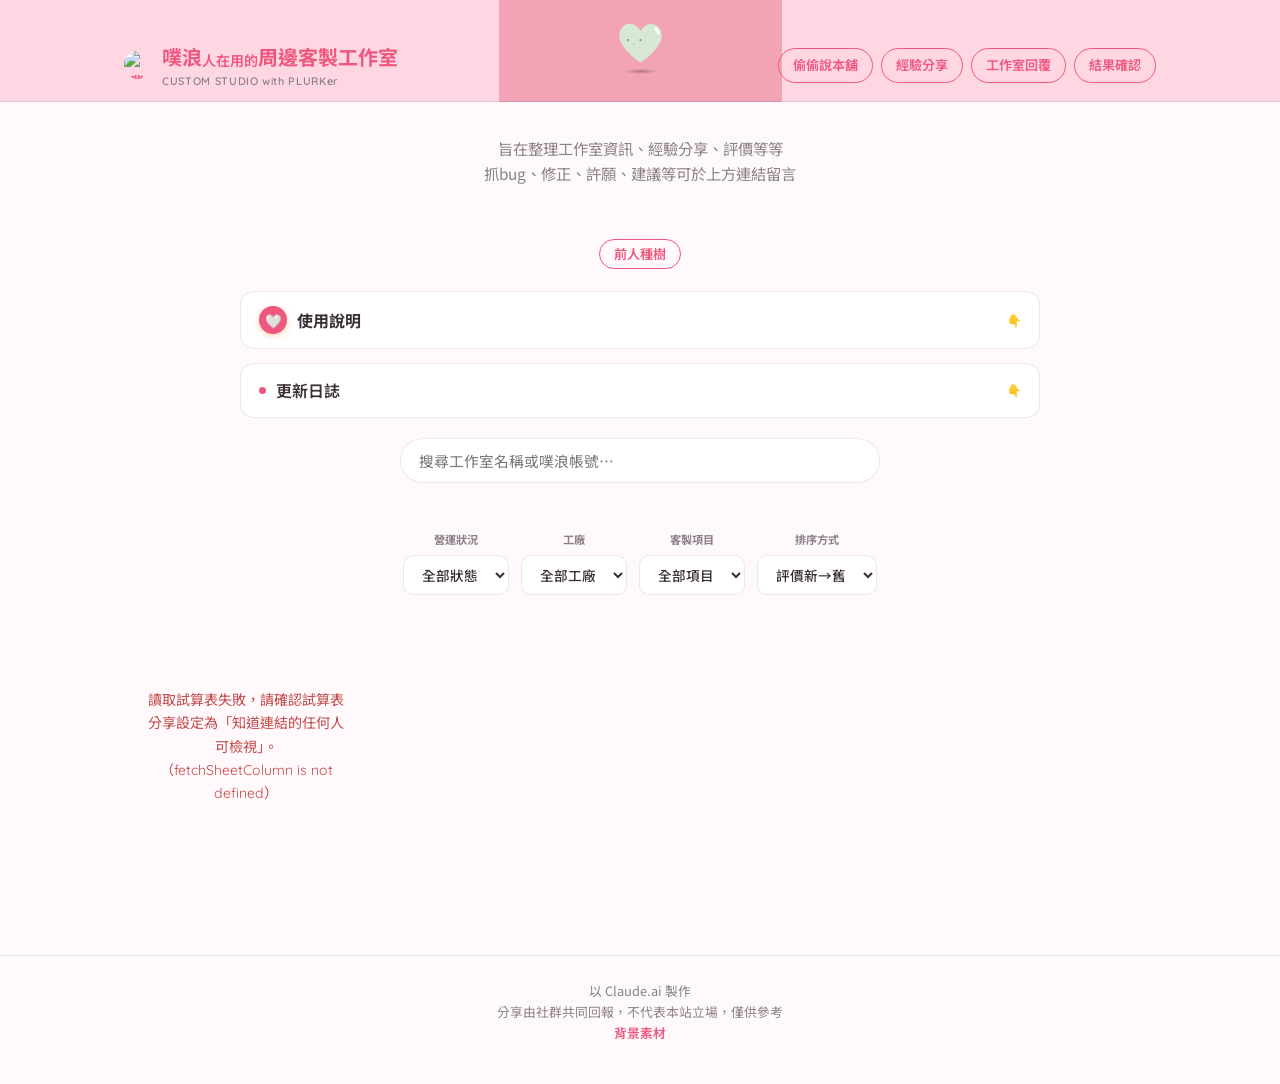
==== index.html @ 201df819 "Update index.html" ====
<!DOCTYPE html>
<html lang="zh-Hant-TW">
<head>
<meta charset="UTF-8">
<meta name="viewport" content="width=device-width, initial-scale=1.0">
<title>噗浪人在用的周邊客製工作室</title>
<meta name="description" content="整理工作室資訊與經驗評價">

<!-- Open Graph -->
<meta property="og:type" content="website">
<meta property="og:title" content="噗浪人在用的周邊客製工作室">
<meta property="og:description" content="整理工作室資訊與經驗評價">
<meta property="og:image" content="https://kikakunoaka.github.io/StudiowithPlurker/assets/img/og.png">
<meta property="og:image:type" content="image/png">
<meta property="og:image:width" content="1200">
<meta property="og:image:height" content="630">
<meta property="og:locale" content="zh_TW">

<!-- Twitter Card -->
<meta name="twitter:card" content="summary_large_image">
<meta name="twitter:title" content="噗浪人在用的周邊客製工作室">
<meta name="twitter:description" content="整理工作室資訊與經驗評價">
<meta name="twitter:image" content="https://kikakunoaka.github.io/StudiowithPlurker/assets/img/og.png">

<link rel="icon" type="image/svg+xml" href="assets/img/icon.svg">
<link rel="stylesheet" href="assets/css/style.css">
</head>
<body>

<header class="site-header">
  <div class="wrap">
    <a class="brand" href="index.html">
      <span class="charm-dot"><img src="assets/img/icon.svg" alt="噗浪人在用的周邊客製工作室 icon"></span>
        <span>噗浪<span class="brand-squeeze">人在用的</span>周邊客製工作室<small>CUSTOM STUDIO with PLURKer</small></span>
    </a>
    <nav class="header-nav">
      <a class="nav-back" href="https://www.plurk.com/p/3iwsb1k1ce" target="_blank" rel="noopener">偷偷說本舖</a>
      <a class="nav-back" href="https://forms.gle/vKrqEjvEFRfstep89" target="_blank" rel="noopener">經驗分享</a>
      <a class="nav-back" href="https://forms.gle/ugFU3XaZQA4m3Rti9" target="_blank" rel="noopener">工作室回覆</a>
      <a class="nav-back" href="https://docs.google.com/spreadsheets/d/1fpoLejfAJz6bQwAPA4xwTzQzW21Y-5ABPT1f-vaGwsQ/edit?gid=329307325#gid=329307325" target="_blank" rel="noopener">結果確認</a>
    </nav>
  </div>
</header>

<main class="wrap">
  <section class="hero">
    <p>旨在整理工作室資訊、經驗分享、評價等等</br>
      抓bug、修正、許願、建議等可於上方連結留言</p>
    <nav class="hero">
      <a class="nav-back" href="https://www.plurk.com/p/mrlx2d" target="_blank" rel="noopener">前人種樹</a>
    </nav>
    
    <details class="usage-details">
      <summary class="usage-summary">
        <span class="usage-icon">🤍</span>
        <span>使用說明</span>
        <span class="usage-arrow">👇</span>
      </summary>
      <div class="usage-content" id="usageContent">
        <div class="spinner" style="width:20px; height:20px; margin:10px auto;"></div>
        <p style="text-align:center; font-size:0.85rem; color:var(--ink-soft);">說明載入中...</p>
      </div>
    </details>

    <details class="changelog-details">
      <summary class="changelog-summary">
        <span class="changelog-dot"></span>
        <span>更新日誌</span>
        <span class="changelog-arrow">👇</span>
      </summary>
      <div class="changelog-content" id="changelogContent">
        <div class="spinner" style="width:20px; height:20px; margin:10px auto;"></div>
        <p style="text-align:center; font-size:0.85rem; color:var(--ink-soft);">日誌載入中...</p>
      </div>
    </details>

    <div class="search-box">
      <input type="text" id="searchInput" placeholder="搜尋工作室名稱或噗浪帳號…">
    </div>
  </section>

  <section class="filters">
    <div class="filter-group">
      <label>營運狀況</label>
      <select id="filterStatus"><option value="">全部狀態</option></select>
    </div>
    <div class="filter-group">
      <label>工廠</label>
      <select id="filterFactory"><option value="">全部工廠</option></select>
    </div>
    <div class="filter-group">
      <label>客製項目</label>
      <select id="filterItem"><option value="">全部項目</option></select>
    </div>
    <div class="filter-group">
      <label>排序方式</label>
      <select id="filterSort">
        <option value="latest_desc">評價新→舊</option>
        <option value="count_desc">評價多→寡</option>
        <option value="avg_desc">評價高→低</option>
      </select>
    </div>
  </section>

  <p class="result-count" id="resultCount"></p>

  <section class="studio-grid" id="studioGrid" aria-live="polite"></section>
</main>

<footer class="site-footer">
  <div class="wrap">
    以 Claude.ai 製作<br>
    分享由社群共同回報，不代表本站立場，僅供參考<br>
    <a href="https://pixabay.com/vectors/heart-love-kawaii-face-expression-5106075/" target="_blank" rel="noopener">背景素材</a>
  </div>
</footer>

<script src="assets/js/config.js"></script>
<script src="assets/js/gsheet.js"></script>
<script src="assets/js/app.js"></script>
</body>
</html>
---- assets/css/style.css ----
/* 字型：粉圓體（展示用）＋ Noto Sans TC（內文，中文可讀性較佳） */
@import url('https://fonts.googleapis.com/css2?family=Noto+Sans+TC:wght@400;500;700&family=Quicksand:wght@500;600;700&display=swap');
@import url('https://cdn.jsdelivr.net/npm/font-jf-openhuninn@1.1/css/jf-openhuninn.min.css');

/* ===================== Design tokens ===================== */
:root{
  --bg: #FFF9FC;
  --surface: #FFFFFF;
  --accent: #F0577E;
  --accent-soft: #FCE9EE;
  --highlight: #F2903A;
  --highlight-soft: #FFF6D6;
  --ink: #3A2F36;
  --ink-soft: #8C8189;
  --line: rgba(58,47,54,.10);
  --shadow: rgba(58,47,54,.08);

  --font-display: 'jf-openhuninn', 'Noto Sans TC', sans-serif;
  --font-body: 'Noto Sans TC', 'jf-openhuninn', sans-serif;
  --font-mono: 'Quicksand', 'Noto Sans TC', sans-serif;

  --radius-lg: 18px;
  --radius-md: 14px;
  --radius-sm: 10px;
}

*{ box-sizing: border-box; }
html{ scroll-behavior: smooth; }
body{
  margin:0;
  background: var(--bg);
  color: var(--ink);
  font-family: var(--font-body);
  line-height: 1.65;
  min-height:100vh;
}
a{ color: inherit; text-decoration: none; }
img{ max-width:100%; display:block; }
ul{ list-style:none; margin:0; padding:0; }
button, input, select{ font-family: inherit; }

.wrap{
  max-width: 1080px;
  margin: 0 auto;
  padding: 0 24px;
}

@media (prefers-reduced-motion: reduce){
  *{ animation-duration: .001ms !important; animation-iteration-count:1 !important; transition-duration:.001ms !important; }
}

/* ===================== Header ===================== */
.site-header{
  padding: 40px 0 10px;
  position: sticky;
  top:0;
  z-index: 50;
  background-color: #FFD7E3;
  background-image: url('../img/background.svg');
  background-repeat: no-repeat;
  background-size: auto 200px;
  background-position: center ;
  backdrop-filter: blur(6px);
  border-bottom: 1px solid var(--line);
}


.site-header .wrap{ display:flex; align-items:center; justify-content:space-between; gap:16px; flex-wrap: wrap; }
.brand{ display:flex; align-items:center; gap:10px; font-family: var(--font-display); font-weight:700; font-size: 1.25rem; color: var(--accent); }
.brand .charm-dot{
  width: 28px; height: 28px; border-radius: 50%;
  flex-shrink:0;
  display:flex; align-items:center; justify-content:center;
  overflow: hidden;
}
.brand .charm-dot img{ width:100%; height:100%; display:block; }
.brand small{ display:block; font-family: var(--font-mono); font-weight:600; font-size:.68rem; color: var(--ink-soft); letter-spacing:.06em; }
.brand .brand-squeeze{
  display: inline-block;
  font-size: .7em;
  font-weight: 600;
  vertical-align: -1px;
}


.header-nav{ display:flex; align-items:center; gap:8px; flex-wrap: wrap; }
.nav-back{
  font-family: var(--font-mono); font-weight:600; font-size:.82rem;
  color: var(--accent); border:1.5px solid var(--accent); border-radius: 999px;
  padding: 6px 14px; transition: background .15s, color .15s;
  white-space: nowrap;
}
.nav-back:hover{ background: var(--accent); color:var(--surface); }
.header-nav .btn-list{ border-color: var(--ink-soft); color: var(--ink-soft); }
.header-nav .btn-list:hover{ background: var(--ink-soft); color: var(--surface); }

@media (max-width: 600px){
  .site-header .wrap{ flex-direction: column; align-items: flex-start; gap: 10px; }
  .header-nav{ width: 100%; }
}

/* ===================== Hero ===================== */
.hero{ padding: 34px 0 26px; text-align: center; }
.hero p{ width: 100%; max-width: min(90%, 800px); color: var(--ink-soft); font-size: .96rem; margin: 0 auto 18px; }

.search-box{ display:flex; gap:10px; width: 100%; max-width: min(90%, 480px); margin: 0 auto; }
.search-box input{
  flex:1; border: 1px solid var(--line); background: var(--surface);
  border-radius: 999px; padding: 11px 18px; font-size: .92rem; color: var(--ink);
  outline:none; transition: border-color .15s, box-shadow .15s;
}
.search-box input:focus{ border-color: var(--accent); box-shadow: 0 0 0 3px var(--accent-soft); }

/* ===================== Filters ===================== */
.filters{
  width: 100%;
  max-width: min(90%, 800px);
  margin: 22px auto 6px;
  display:flex; flex-wrap:wrap; gap: 14px 12px;
  justify-content: center;
}
.filter-group{ display:flex; flex-direction:column; align-items:center; gap:6px; }
.filter-group label{
  font-family: var(--font-mono); font-size:.7rem; font-weight:700; color: var(--ink-soft);
}
.filter-group select{
  border: 1px solid var(--line); border-radius: var(--radius-sm);
  padding: 8px 14px; font-size:.85rem; color: var(--ink); font-weight:500;
  background: var(--surface);
  cursor:pointer;
  transition: border-color .15s;
}
.filter-group select:focus{ border-color: var(--accent); outline: none; }

.result-count{
  font-family: var(--font-mono); font-size:.8rem; color: var(--ink-soft); margin: 18px 0 4px;
}

/* ===================== Studio grid / cards ===================== */
.studio-grid{
  display:grid;
  grid-template-columns: repeat(auto-fill, minmax(240px, 1fr));
  gap: 18px;
  padding: 16px 0 60px;
}

.charm-card{
  background: var(--surface);
  border-radius: var(--radius-lg);
  border: 1px solid var(--line);
  padding: 22px 20px 18px;
  box-shadow: 0 2px 10px -4px var(--shadow);
  transition: transform .15s ease, box-shadow .15s ease, border-color .15s ease;
  cursor: pointer;
}
.charm-card:hover{
  transform: translateY(-3px);
  box-shadow: 0 10px 20px -10px var(--shadow);
  border-color: var(--accent);
}
.charm-card:focus-visible{
  outline: 2px solid var(--accent);
  outline-offset: 3px;
}
.charm-icon{
  width: 56px; height:56px; border-radius: 50%;
  margin: 0 auto 12px;
  background: var(--accent-soft);
  display:flex; align-items:center; justify-content:center;
  font-family: var(--font-display); font-size: 1.25rem; color: var(--accent);
  overflow:hidden;
}
.charm-icon img{ width:100%; height:100%; object-fit:cover; }

.charm-card h3{
  font-family: var(--font-display); text-align:center; font-size:1.02rem; margin: 0 0 4px; font-weight: 600;
}
.charm-plurk{
  text-align:center; font-family: var(--font-mono); font-size:.76rem; color: var(--ink-soft); margin-bottom:12px;
}
.charm-plurk a{ color: var(--accent); border-bottom: 1px solid transparent; transition: border-color .15s; }
.charm-plurk a:hover{ border-color: var(--accent); }

/* 噗浪帳號 / 官方網站 / E-mail 媒體圖示列 */
.media-row{
  display:flex; align-items:center; justify-content:center; gap:14px;
  margin-bottom:12px;
}
.media-icon{
  display:inline-flex; align-items:center; justify-content:center;
  height:30px; width:30px;
  opacity:.82; transition: opacity .15s ease, transform .15s ease;
  position: relative; z-index: 1; /* 確保點得到圖示連結，不會被卡片整體點擊蓋掉 */
}
.media-icon img{ height:100%; width:100%; object-fit:contain; }
.media-icon:hover{ opacity:1; transform: translateY(-2px); }

/* 首頁卡片上的媒體圖示縮小成 15px，詳情頁維持 30px */
.charm-card .media-icon{ height:15px; width:15px; }

.badge-row{ display:flex; flex-wrap:wrap; gap:6px; justify-content:center; margin-bottom:12px; }
.badge{
  font-size:.7rem; font-weight:600; font-family: var(--font-mono);
  padding: 4px 10px; border-radius: 999px;
  background: var(--bg); color: var(--ink-soft); border: 1px solid var(--line);
}
.status-active{ background: #EAF6EA; color:#3B8A4E; border-color: transparent; }
.status-pause{ background: var(--highlight-soft); color: var(--highlight); border-color: transparent; }
.status-stop{ background:#FBEAEA; color:#C24A4A; border-color: transparent; }
.status-unknown{ background:#F0EEEC; color:#8A8178; border-color: transparent; }
.badge-score{ background:#FFF6D6; color:#9C7A1E; border-color: transparent; }

.tag-row{ display:flex; flex-wrap:wrap; gap:6px; justify-content:center; }
.tag{
  font-size:.7rem; padding:3px 10px; border-radius: var(--radius-sm);
  background: var(--accent-soft); color: var(--accent); font-weight:500;
}

/* ===================== States ===================== */
.state-msg{
  text-align:center; padding: 60px 20px; color: var(--ink-soft);
  font-family: var(--font-mono); font-size: .88rem;
}
.state-msg.error{ color:#C24A4A; }
.spinner{
  width: 30px; height:30px; border-radius:50%;
  border: 3px solid var(--accent-soft); border-top-color: var(--accent);
  margin: 0 auto 14px; animation: spin .8s linear infinite;
}
@keyframes spin{ to{ transform: rotate(360deg); } }

/* ===================== Studio detail page ===================== */
.studio-hero{
  background: var(--surface);
  border: 1px solid var(--line);
  border-radius: var(--radius-lg);
  padding: 28px;
  margin: 24px 0 28px;
  display:flex; gap: 22px; align-items:center; flex-wrap:wrap;
  box-shadow: 0 2px 10px -4px var(--shadow);
}
.studio-hero .charm-icon{ width:84px; height:84px; font-size:1.8rem; margin:0; flex-shrink:0; }
.studio-hero-info .title-row{
  display:flex; align-items:center; flex-wrap:wrap; gap:12px;
  margin-bottom:10px;
}
.studio-hero-info h1{ font-family: var(--font-display); font-size: 1.6rem; margin:0; font-weight: 700; }
.studio-hero-info .charm-plurk{ text-align:left; margin-bottom:10px; }
.studio-hero-info .title-row .media-row{ justify-content:flex-start; margin-bottom:0; }
.studio-hero-info .badge-row{ justify-content:flex-start; }

.info-grid{
  display:grid; grid-template-columns: repeat(auto-fit, minmax(200px,1fr));
  gap: 12px; margin-bottom: 32px;
}
.info-card{
  background: var(--surface); border: 1px solid var(--line); border-radius: var(--radius-md);
  padding: 15px 18px;
}
.info-card .label{ font-family: var(--font-mono); font-size:.7rem; font-weight:700; color: var(--ink-soft); margin-bottom:6px; }
.info-card .value{ font-weight:500; word-break: break-word; }

.section-title{
  font-family: var(--font-display); font-size:1.2rem; margin: 0;
  display:flex; align-items:center; gap:10px; font-weight: 700;
}
.section-title .count{
  font-family: var(--font-mono); font-size:.72rem; background: var(--highlight-soft);
  color: var(--highlight); padding:3px 10px; border-radius:999px; font-weight:700;
}

/* 「經驗回報」標題與排序控制放在同一行，兩端對齊 */
.review-header{
  display:flex; align-items:center; justify-content:space-between;
  flex-wrap: wrap; gap: 10px 16px;
  margin: 32px 0 16px;
}

.score-summary{ display:flex; align-items:baseline; gap:8px; margin-bottom: 18px; }
.score-summary:empty{ display:none; margin-bottom:0; }
.score-summary .num{ font-family: var(--font-display); font-size:2.2rem; color: var(--accent); font-weight: 700; }
.score-summary .of{ color: var(--ink-soft); font-family: var(--font-mono); font-size: .85rem; }

.review-list{ display:flex; flex-direction:column; gap:14px; padding-bottom:60px; }
.review-card{
  background: var(--surface); border: 1px solid var(--line); border-radius: var(--radius-md);
  padding: 16px 18px;
  border-left: 3px solid var(--accent);
}
.review-top{ display:flex; justify-content:space-between; gap:12px; flex-wrap:wrap; margin-bottom:8px; }
.review-reviewer{ font-weight:700; }
.review-score{
  font-family: var(--font-mono); font-weight:700; color: var(--highlight);
  background: var(--highlight-soft); border-radius:999px; padding:2px 12px; font-size:.82rem;
}
.review-meta{ font-family: var(--font-mono); font-size:.74rem; color: var(--ink-soft); margin-bottom:10px; }
.review-meta a{ color: var(--accent); border-bottom: 1px solid var(--accent); word-break: break-all; }
.review-comment{ white-space: pre-wrap; }
.review-comment a{ color: var(--accent); border-bottom: 1px solid var(--accent); word-break: break-all; }
.review-images{
  display:flex; flex-wrap:wrap; gap:10px; margin-top:10px;
}
.review-image-link{ display:block; flex: 0 0 auto; width: 200px; max-width: 100%; min-width:0; }
.review-thumb{
  display:block; width:100%; height:auto; border-radius: var(--radius-md);
  border: 1px solid var(--line); box-shadow: 0 2px 10px -4px var(--shadow);
  transition: opacity .15s ease;
}
.review-image-link:hover .review-thumb{ opacity:.88; }
.review-image-link{ cursor: zoom-in; }

/* 工作室回覆：跟原本的經驗分享內容做視覺區隔，凸顯是工作室的官方回應 */
.review-reply{
  margin-top: 12px;
  padding: 10px 14px;
  background: var(--bg);
  border-radius: var(--radius-md);
}
.review-reply-label{
  font-family: var(--font-mono); font-size:.74rem; font-weight:700;
  color: var(--accent); margin-bottom: 4px;
}
.review-reply-content{ white-space: pre-wrap; }
.review-reply-content a{ color: var(--accent); border-bottom: 1px solid var(--accent); word-break: break-all; }

/* 返圖 Lightbox 彈窗 */
.lightbox-overlay{
  display:none; position: fixed; inset:0; z-index: 999;
  background: rgba(0,0,0,.86);
  align-items:center; justify-content:center;
  padding: 40px;
}
.lightbox-overlay.is-open{ display:flex; }
.lightbox-img{
  max-width: min(90vw, 900px); max-height: 85vh;
  border-radius: var(--radius-md);
  box-shadow: 0 10px 40px -8px rgba(0,0,0,.6);
  object-fit: contain;
}
.lightbox-close{
  position:absolute; top:18px; right:22px;
  width:40px; height:40px; border-radius:999px; border:none;
  background: rgba(255,255,255,.12); color:#fff; font-size:1.1rem; cursor:pointer;
  display:flex; align-items:center; justify-content:center;
  transition: background .15s ease;
}
.lightbox-close:hover{ background: rgba(255,255,255,.24); }
.lightbox-nav{
  position:absolute; top:50%; transform: translateY(-50%);
  width:48px; height:48px; border-radius:999px; border:none;
  background: rgba(255,255,255,.12); color:#fff; font-size:1.8rem; line-height:1; cursor:pointer;
  display:flex; align-items:center; justify-content:center;
  transition: background .15s ease;
}
.lightbox-nav:hover{ background: rgba(255,255,255,.24); }
.lightbox-prev{ left:18px; }
.lightbox-next{ right:18px; }
.lightbox-nav[hidden]{ display:none; }
.lightbox-count{
  position:absolute; bottom:22px; left:50%; transform: translateX(-50%);
  font-family: var(--font-mono); font-size:.8rem; color:#fff; opacity:.8;
}

/* 返圖網址不是圖片格式時，改用連結按鈕呈現 */
.review-link-btn{
  display:inline-flex; align-items:center; justify-content:center;
  font-family: var(--font-mono); font-weight:700; font-size:.8rem;
  padding: 8px 18px; border-radius: 999px;
  background: var(--accent-soft); color: var(--accent);
  border: 1px solid transparent;
  transition: background .15s ease, color .15s ease;
}
.review-link-btn:hover{ background: var(--accent); color: var(--surface); }

/* 經驗回報排序控制 */
.review-controls{
  display:flex; align-items:center; gap:10px;
}
.review-controls label{
  font-family: var(--font-mono); font-size:.7rem; font-weight:700; color: var(--ink-soft);
}
.review-controls select{
  border: 1px solid var(--line); border-radius: var(--radius-sm);
  padding: 7px 12px; font-size:.85rem; color: var(--ink); font-weight:500;
  background: var(--surface); cursor:pointer;
  transition: border-color .15s;
}
.review-controls select:focus{ border-color: var(--accent); outline: none; }

/* ===================== Footer ===================== */
.site-footer{
  border-top: 1px solid var(--line);
  padding: 24px 0 40px; margin-top: 30px;
  color: var(--ink-soft); font-size: .8rem; text-align:center;
}
.site-footer a{ color: var(--accent); font-weight:600; }

@media (max-width: 560px){
  .studio-hero{ flex-direction:column; text-align:center; }
  .studio-hero-info .title-row{ justify-content:center; }
  .studio-hero-info .charm-plurk, .studio-hero-info .badge-row{ justify-content:center; text-align:center; }
}

/* ===================== 使用說明 (Usage) ===================== */
.usage-details{
  background: var(--surface);
  border: 1px solid var(--line);
  border-radius: var(--radius-md);
  margin: 0 auto 14px;
  overflow: hidden;
  width: 100%;
  max-width: min(90%, 800px);
  text-align: left;
  transition: box-shadow .2s ease;
}
.usage-details[open]{ box-shadow: 0 6px 20px var(--shadow); }
.usage-summary{
  display: flex;
  align-items: center;
  gap: 10px;
  padding: 14px 18px;
  font-weight: 700;
  font-family: var(--font-display);
  font-size: 1rem;
  color: var(--ink);
  cursor: pointer;
  user-select: none;
  list-style: none;
}
.usage-summary::-webkit-details-marker{ display: none; }
.usage-icon{
  width: 28px; height: 28px;
  border-radius: 50%;
  background: var(--accent);
  color: #fff;
  font-size: .85rem;
  display: flex; align-items: center; justify-content: center;
  flex-shrink: 0;
  box-shadow: 0 2px 6px rgba(242,144,58,.35);
}
.usage-arrow{
  margin-left: auto;
  font-size: 0.72rem;
  color: var(--ink-soft);
  transition: transform 0.2s ease;
}
.usage-details[open] .usage-arrow{ transform: rotate(180deg); }
.usage-content{
  border-top: 1px solid var(--line);
  padding: 18px;
  max-height: 280px;
  overflow-y: auto;
  background: var(--surface);
}
.usage-content::-webkit-scrollbar{ width: 6px; }
.usage-content::-webkit-scrollbar-track{ background: transparent; }
.usage-content::-webkit-scrollbar-thumb{ background: var(--accent-soft); border-radius: 99px; }

.usage-line{
  display: flex;
  align-items: flex-start;
  gap: 10px;
  margin-bottom: 10px;
}
.usage-line:last-child{ margin-bottom: 0; }
.usage-line-num{
  flex-shrink: 0;
  width: 20px; height: 20px;
  margin-top: 1px;
  border-radius: 50%;
  background: var(--accent-soft);
  color: var(--accent);
  font-family: var(--font-mono);
  font-weight: 700;
  font-size: .68rem;
  display: flex; align-items: center; justify-content: center;
}
.usage-line-text{
  margin: 0;
  font-size: .86rem;
  color: var(--ink-soft);
  line-height: 1.55;
}
.usage-line-text a{ color: var(--accent); border-bottom: 1px solid var(--accent); word-break: break-all; }

/* ===================== 更新日誌 (Changelog) ===================== */
.changelog-details{
  background: var(--surface);
  border: 1px solid var(--line);
  border-radius: var(--radius-md);
  margin: 0 auto 20px;
  overflow: hidden;
  width: 100%;
  max-width: min(90%, 800px);
  text-align: left;
}
.changelog-summary{
  display: flex;
  align-items: center;
  padding: 13px 18px;
  font-weight: 600;
  cursor: pointer;
  user-select: none;
  list-style: none;
}
.changelog-summary::-webkit-details-marker{ display: none; }
.changelog-dot{
  width: 7px; height: 7px;
  background-color: var(--accent);
  border-radius: 50%;
  margin-right: 10px;
}
.changelog-arrow{
  margin-left: auto;
  font-size: 0.72rem;
  color: var(--ink-soft);
  transition: transform 0.2s ease;
}
.changelog-details[open] .changelog-arrow{ transform: rotate(180deg); }
.changelog-content{
  border-top: 1px solid var(--line);
  padding: 18px;
  max-height: 280px;
  overflow-y: auto;
}
.changelog-content::-webkit-scrollbar{ width: 6px; }
.changelog-content::-webkit-scrollbar-track{ background: transparent; }
.changelog-content::-webkit-scrollbar-thumb{ background: var(--accent-soft); border-radius: 99px; }

.changelog-list{ display: flex; flex-direction: column; gap: 14px; }
.changelog-item{ border-bottom: 1px solid var(--line); padding-bottom: 12px; }
.changelog-item:last-child{ border-bottom: none; padding-bottom: 0; }
.changelog-meta{ display: flex; align-items: baseline; gap: 12px; margin-bottom: 4px; flex-wrap: wrap; }
.changelog-time{ font-family: var(--font-mono); font-size: 0.8rem; font-weight: 700; color: var(--accent); }
.changelog-event{
  font-size: 0.82rem; font-weight: 700; color: var(--ink);
  background: var(--highlight-soft); padding: 1px 8px; border-radius: 4px;
}
.changelog-text{ font-size: 0.86rem; color: var(--ink-soft); line-height: 1.55; }
.changelog-text a{ color: var(--accent); border-bottom: 1px solid var(--accent); word-break: break-all; }
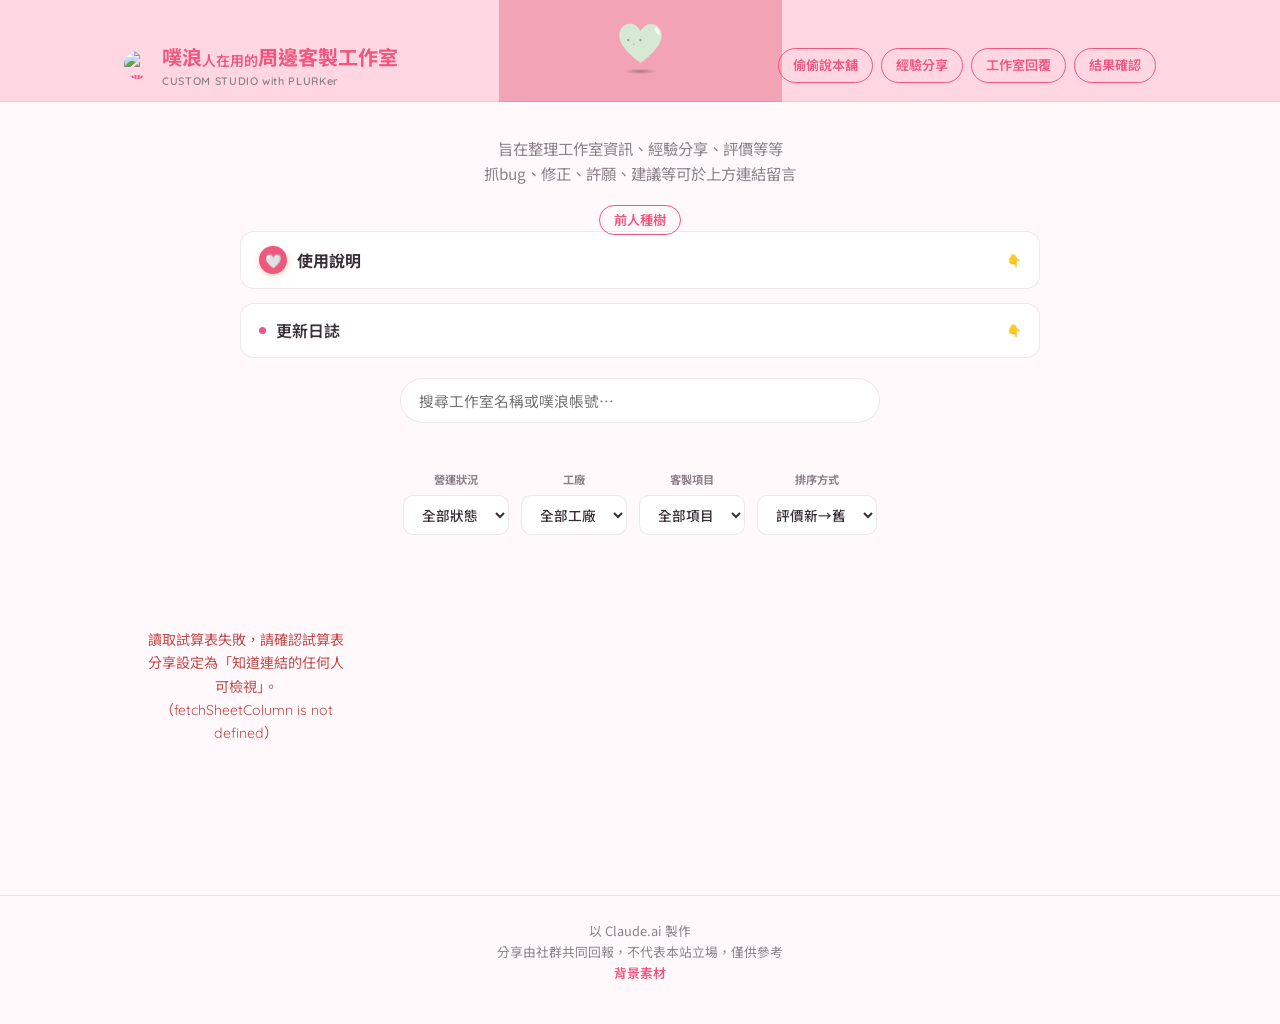
==== commit b92e6176: "Update index.html" ====
--- a/index.html
+++ b/index.html
@@ -46,7 +46,7 @@
   <section class="hero">
     <p>旨在整理工作室資訊、經驗分享、評價等等</br>
       抓bug、修正、許願、建議等可於上方連結留言</p>
-    <nav class="hero">
+    <nav>
       <a class="nav-back" href="https://www.plurk.com/p/mrlx2d" target="_blank" rel="noopener">前人種樹</a>
     </nav>
     
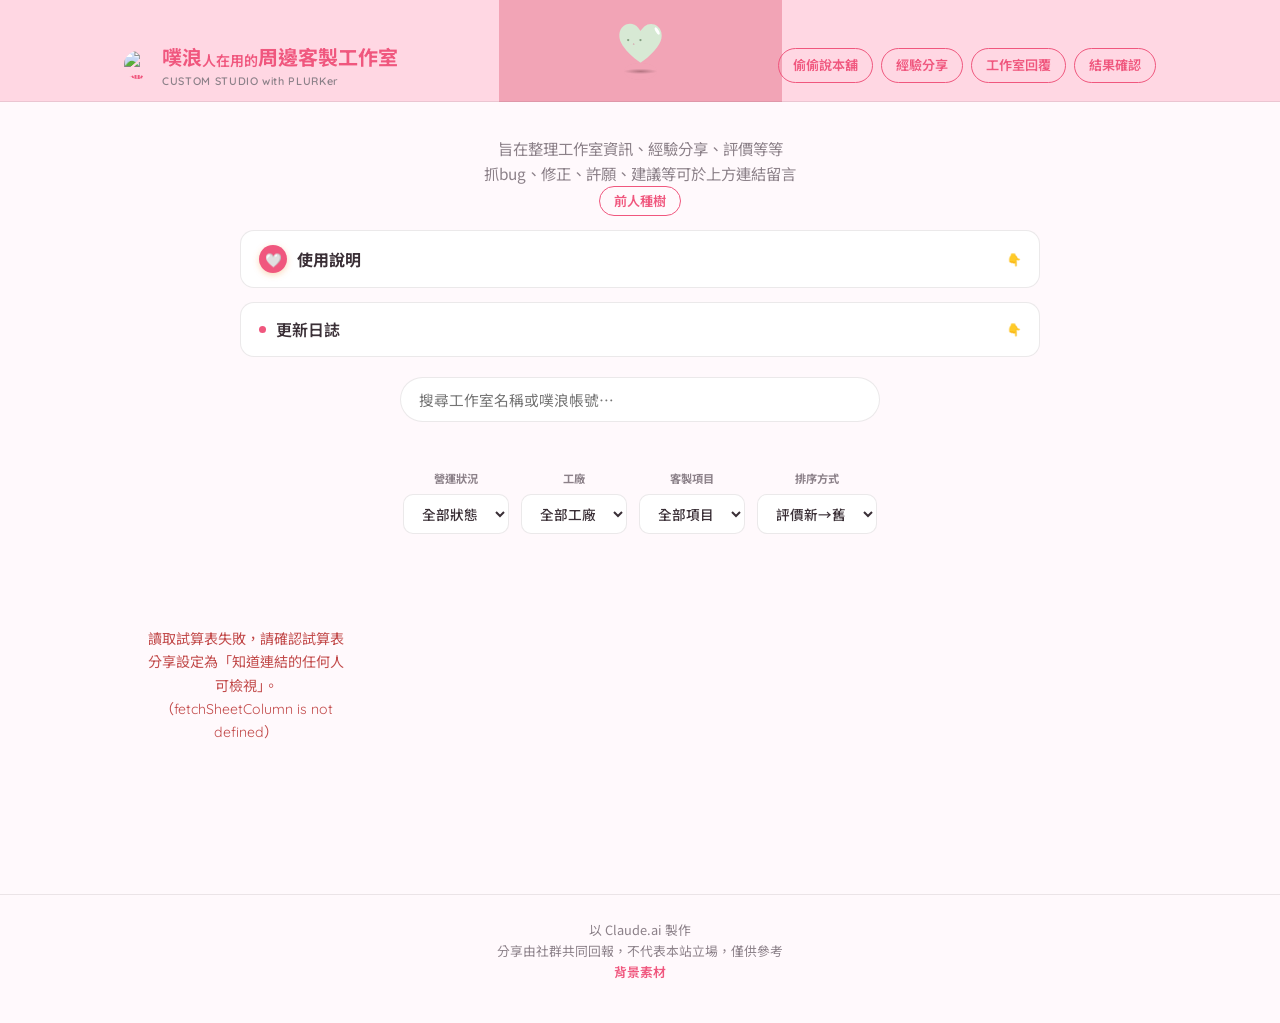
==== commit 046c0c67: "Update index.html" ====
--- a/index.html
+++ b/index.html
@@ -45,10 +45,9 @@
 <main class="wrap">
   <section class="hero">
     <p>旨在整理工作室資訊、經驗分享、評價等等</br>
-      抓bug、修正、許願、建議等可於上方連結留言</p>
-    <nav>
-      <a class="nav-back" href="https://www.plurk.com/p/mrlx2d" target="_blank" rel="noopener">前人種樹</a>
-    </nav>
+      抓bug、修正、許願、建議等可於上方連結留言</br>
+      <a class="nav-back" href="https://www.plurk.com/p/mrlx2d" target="_blank" rel="noopener">前人種樹</a></br>
+  </p>
     
     <details class="usage-details">
       <summary class="usage-summary">
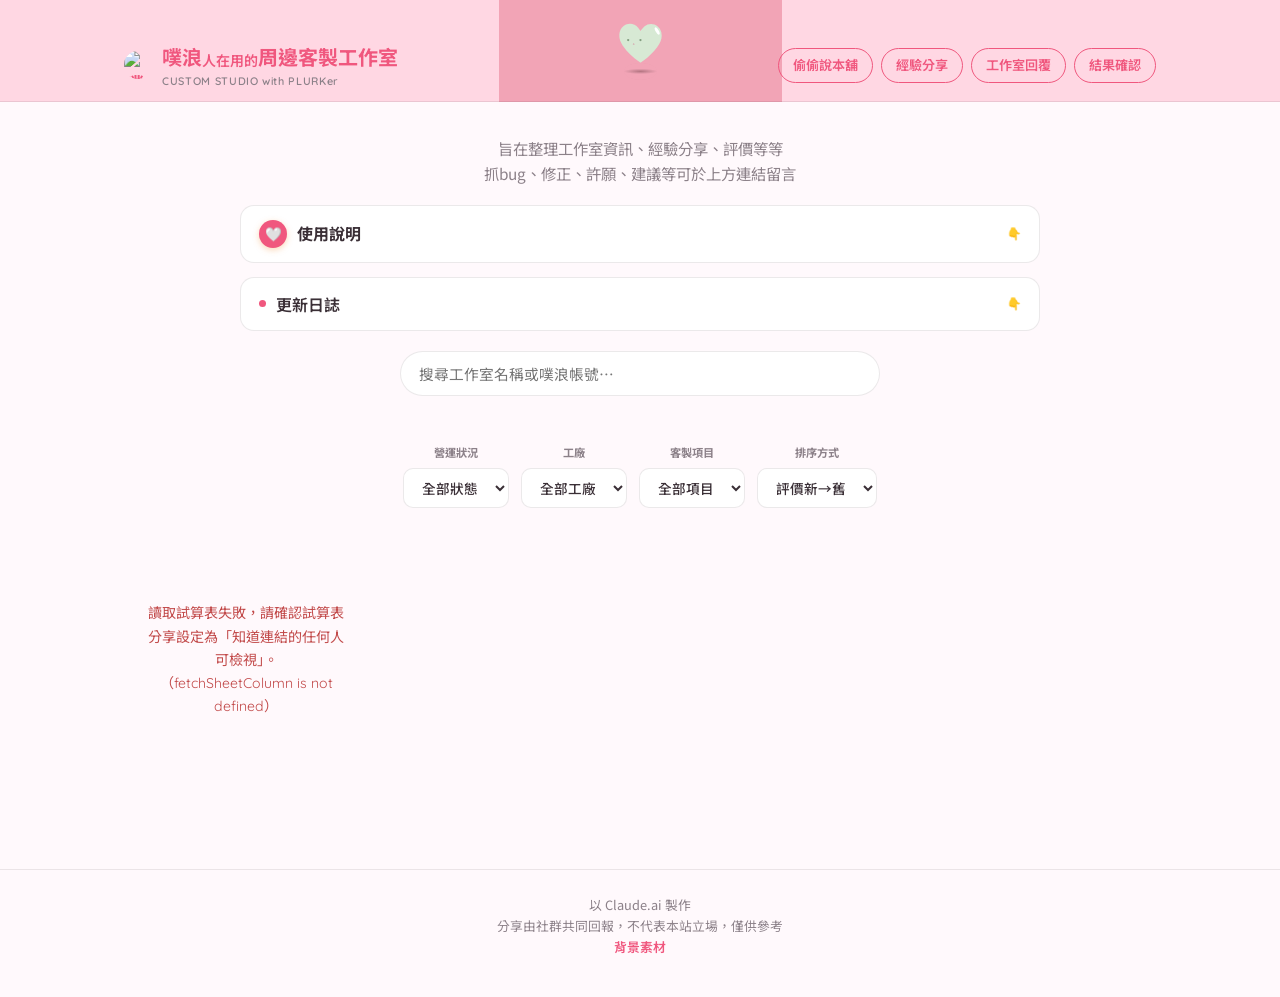
==== commit 7c15f284: "Update index.html" ====
--- a/index.html
+++ b/index.html
@@ -46,8 +46,9 @@
   <section class="hero">
     <p>旨在整理工作室資訊、經驗分享、評價等等</br>
       抓bug、修正、許願、建議等可於上方連結留言</br>
-      <a class="nav-back" href="https://www.plurk.com/p/mrlx2d" target="_blank" rel="noopener">前人種樹</a></br>
-  </p>
+    </p>
+
+
     
     <details class="usage-details">
       <summary class="usage-summary">
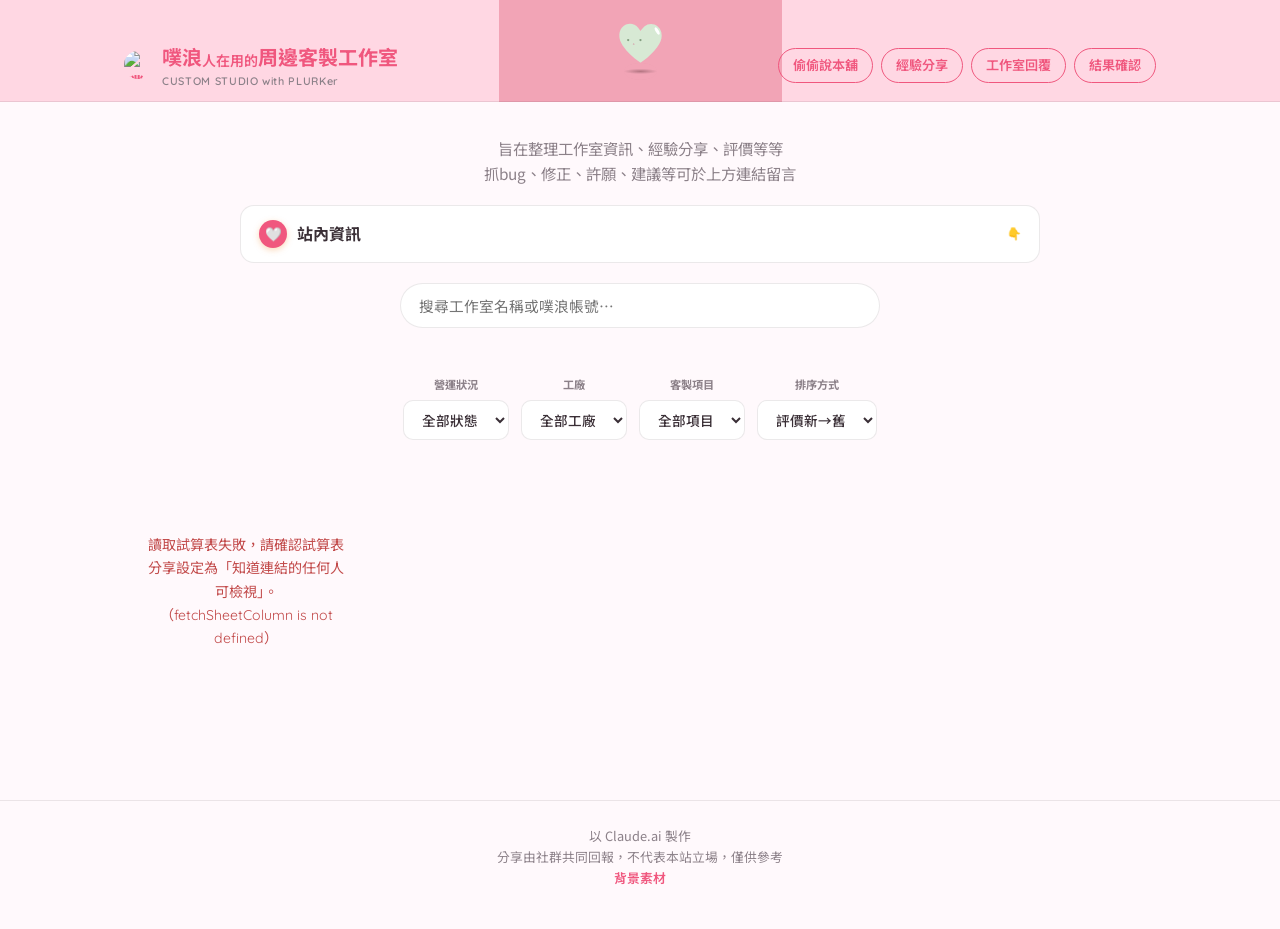
==== commit 92248650: "Add files via upload" ====
--- a/index.html
+++ b/index.html
@@ -50,27 +50,46 @@
 
 
     
-    <details class="usage-details">
-      <summary class="usage-summary">
+    <details class="info-details">
+      <summary class="info-summary">
         <span class="usage-icon">🤍</span>
-        <span>使用說明</span>
-        <span class="usage-arrow">👇</span>
+        <span>站內資訊</span>
+        <span class="info-arrow">👇</span>
       </summary>
-      <div class="usage-content" id="usageContent">
-        <div class="spinner" style="width:20px; height:20px; margin:10px auto;"></div>
-        <p style="text-align:center; font-size:0.85rem; color:var(--ink-soft);">說明載入中...</p>
+
+      <div class="info-tabs" role="tablist">
+        <button type="button" class="info-tab is-active" data-tab="usage">使用說明</button>
+        <button type="button" class="info-tab" data-tab="changelog">更新日誌</button>
+        <button type="button" class="info-tab" data-tab="credits">前人種樹</button>
       </div>
-    </details>
 
-    <details class="changelog-details">
-      <summary class="changelog-summary">
-        <span class="changelog-dot"></span>
-        <span>更新日誌</span>
-        <span class="changelog-arrow">👇</span>
-      </summary>
-      <div class="changelog-content" id="changelogContent">
-        <div class="spinner" style="width:20px; height:20px; margin:10px auto;"></div>
-        <p style="text-align:center; font-size:0.85rem; color:var(--ink-soft);">日誌載入中...</p>
+      <div class="info-panel is-active" data-panel="usage">
+        <div class="usage-content" id="usageContent">
+          <div class="spinner" style="width:20px; height:20px; margin:10px auto;"></div>
+          <p style="text-align:center; font-size:0.85rem; color:var(--ink-soft);">說明載入中...</p>
+        </div>
+      </div>
+
+      <div class="info-panel" data-panel="changelog">
+        <div class="changelog-content" id="changelogContent">
+          <div class="spinner" style="width:20px; height:20px; margin:10px auto;"></div>
+          <p style="text-align:center; font-size:0.85rem; color:var(--ink-soft);">日誌載入中...</p>
+        </div>
+      </div>
+
+      <div class="info-panel" data-panel="credits">
+        <div class="credits-content">
+          <div class="credits-list">
+            <div class="credits-item">
+              <a class="review-link-btn" href="https://www.plurk.com/p/範例連結1" target="_blank" rel="noopener">前往貼文</a>
+              <span class="credits-name">姓名／噗浪帳號</span>
+            </div>
+            <div class="credits-item">
+              <a class="review-link-btn" href="https://www.plurk.com/p/範例連結2" target="_blank" rel="noopener">前往貼文</a>
+              <span class="credits-name">姓名／噗浪帳號</span>
+            </div>
+          </div>
+        </div>
       </div>
     </details>
 
@@ -78,6 +97,16 @@
       <input type="text" id="searchInput" placeholder="搜尋工作室名稱或噗浪帳號…">
     </div>
   </section>
+
+  <script>
+    document.querySelectorAll('.info-tab').forEach(function (tab) {
+      tab.addEventListener('click', function () {
+        var target = tab.dataset.tab;
+        document.querySelectorAll('.info-tab').forEach(function (t) { t.classList.toggle('is-active', t === tab); });
+        document.querySelectorAll('.info-panel').forEach(function (p) { p.classList.toggle('is-active', p.dataset.panel === target); });
+      });
+    });
+  </script>
 
   <section class="filters">
     <div class="filter-group">
--- a/assets/css/style.css
+++ b/assets/css/style.css
@@ -401,20 +401,20 @@
   .studio-hero-info .charm-plurk, .studio-hero-info .badge-row{ justify-content:center; text-align:center; }
 }
 
-/* ===================== 使用說明 (Usage) ===================== */
-.usage-details{
+/* ===================== 站內資訊 (使用說明／更新日誌／前人種樹，共用一個摺疊區塊) ===================== */
+.info-details{
   background: var(--surface);
   border: 1px solid var(--line);
   border-radius: var(--radius-md);
-  margin: 0 auto 14px;
+  margin: 0 auto 20px;
   overflow: hidden;
   width: 100%;
   max-width: min(90%, 800px);
   text-align: left;
   transition: box-shadow .2s ease;
 }
-.usage-details[open]{ box-shadow: 0 6px 20px var(--shadow); }
-.usage-summary{
+.info-details[open]{ box-shadow: 0 6px 20px var(--shadow); }
+.info-summary{
   display: flex;
   align-items: center;
   gap: 10px;
@@ -427,7 +427,41 @@
   user-select: none;
   list-style: none;
 }
-.usage-summary::-webkit-details-marker{ display: none; }
+.info-summary::-webkit-details-marker{ display: none; }
+.info-arrow{
+  margin-left: auto;
+  font-size: 0.72rem;
+  color: var(--ink-soft);
+  transition: transform 0.2s ease;
+}
+.info-details[open] .info-arrow{ transform: rotate(180deg); }
+
+.info-tabs{
+  display: flex;
+  gap: 4px;
+  padding: 0 14px;
+  border-top: 1px solid var(--line);
+  background: var(--bg-soft, rgba(0,0,0,.02));
+}
+.info-tab{
+  appearance: none;
+  border: none;
+  background: transparent;
+  font-family: inherit;
+  font-size: .82rem;
+  font-weight: 600;
+  color: var(--ink-soft);
+  padding: 10px 12px;
+  cursor: pointer;
+  border-bottom: 2px solid transparent;
+  transition: color .15s ease, border-color .15s ease;
+}
+.info-tab:hover{ color: var(--ink); }
+.info-tab.is-active{ color: var(--accent); border-bottom-color: var(--accent); }
+
+.info-panel{ display: none; }
+.info-panel.is-active{ display: block; }
+
 .usage-icon{
   width: 28px; height: 28px;
   border-radius: 50%;
@@ -438,15 +472,7 @@
   flex-shrink: 0;
   box-shadow: 0 2px 6px rgba(242,144,58,.35);
 }
-.usage-arrow{
-  margin-left: auto;
-  font-size: 0.72rem;
-  color: var(--ink-soft);
-  transition: transform 0.2s ease;
-}
-.usage-details[open] .usage-arrow{ transform: rotate(180deg); }
 .usage-content{
-  border-top: 1px solid var(--line);
   padding: 18px;
   max-height: 280px;
   overflow-y: auto;
@@ -483,42 +509,8 @@
 }
 .usage-line-text a{ color: var(--accent); border-bottom: 1px solid var(--accent); word-break: break-all; }
 
-/* ===================== 更新日誌 (Changelog) ===================== */
-.changelog-details{
-  background: var(--surface);
-  border: 1px solid var(--line);
-  border-radius: var(--radius-md);
-  margin: 0 auto 20px;
-  overflow: hidden;
-  width: 100%;
-  max-width: min(90%, 800px);
-  text-align: left;
-}
-.changelog-summary{
-  display: flex;
-  align-items: center;
-  padding: 13px 18px;
-  font-weight: 600;
-  cursor: pointer;
-  user-select: none;
-  list-style: none;
-}
-.changelog-summary::-webkit-details-marker{ display: none; }
-.changelog-dot{
-  width: 7px; height: 7px;
-  background-color: var(--accent);
-  border-radius: 50%;
-  margin-right: 10px;
-}
-.changelog-arrow{
-  margin-left: auto;
-  font-size: 0.72rem;
-  color: var(--ink-soft);
-  transition: transform 0.2s ease;
-}
-.changelog-details[open] .changelog-arrow{ transform: rotate(180deg); }
+/* ---- 更新日誌內容（放在 info-panel 內） ---- */
 .changelog-content{
-  border-top: 1px solid var(--line);
   padding: 18px;
   max-height: 280px;
   overflow-y: auto;
@@ -538,3 +530,25 @@
 }
 .changelog-text{ font-size: 0.86rem; color: var(--ink-soft); line-height: 1.55; }
 .changelog-text a{ color: var(--accent); border-bottom: 1px solid var(--accent); word-break: break-all; }
+
+/* ---- 前人種樹內容（放在 info-panel 內） ---- */
+.credits-content{
+  padding: 18px;
+  max-height: 280px;
+  overflow-y: auto;
+}
+.credits-content::-webkit-scrollbar{ width: 6px; }
+.credits-content::-webkit-scrollbar-track{ background: transparent; }
+.credits-content::-webkit-scrollbar-thumb{ background: var(--accent-soft); border-radius: 99px; }
+
+.credits-list{ display: flex; flex-direction: column; gap: 12px; }
+.credits-item{
+  display: flex;
+  align-items: center;
+  gap: 12px;
+  flex-wrap: wrap;
+  border-bottom: 1px solid var(--line);
+  padding-bottom: 12px;
+}
+.credits-item:last-child{ border-bottom: none; padding-bottom: 0; }
+.credits-name{ font-size: 0.86rem; color: var(--ink-soft); line-height: 1.55; }
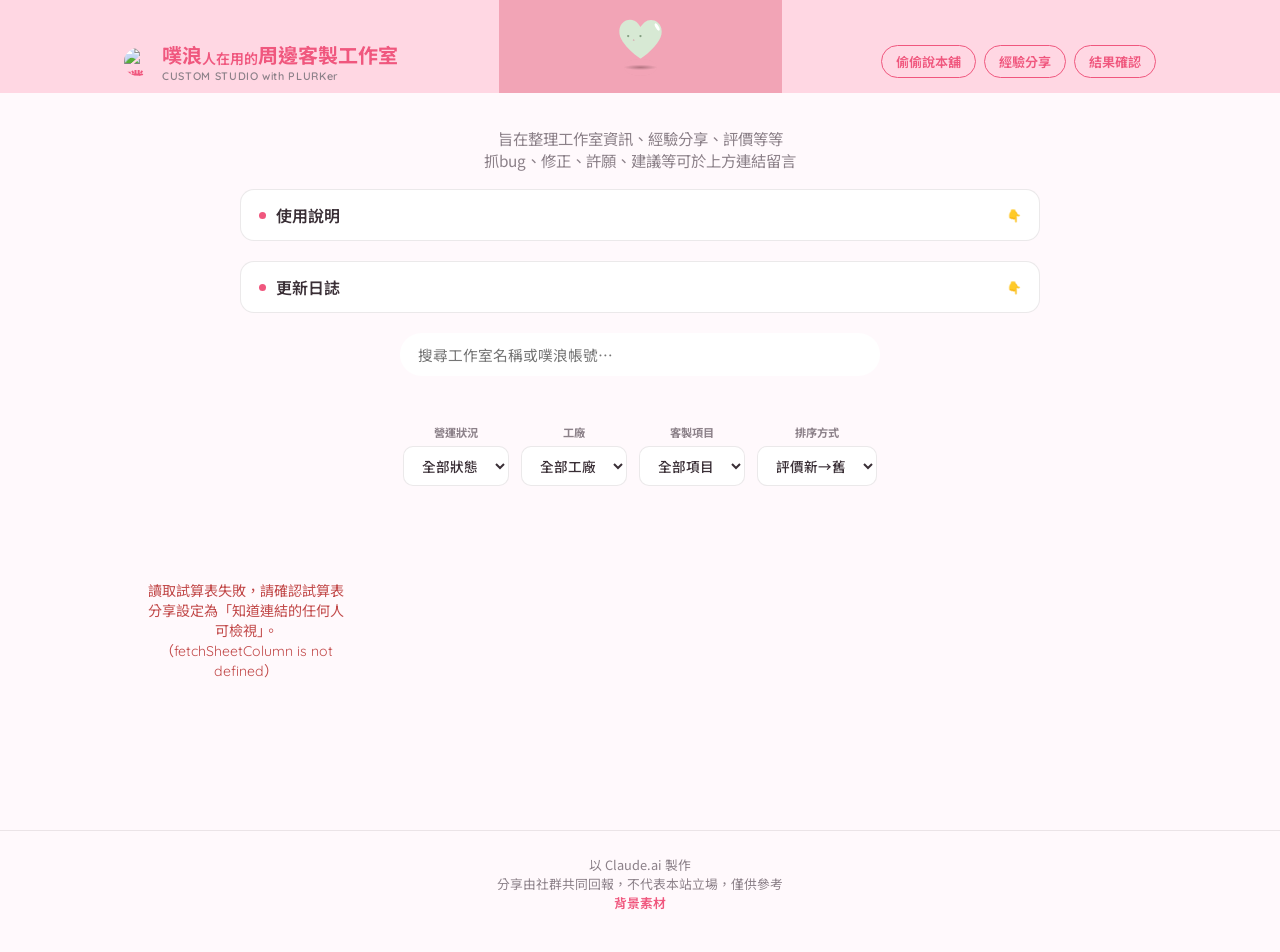
==== commit 7e53fa2f: "Add files via upload" ====
--- a/index.html
+++ b/index.html
@@ -36,7 +36,6 @@
     <nav class="header-nav">
       <a class="nav-back" href="https://www.plurk.com/p/3iwsb1k1ce" target="_blank" rel="noopener">偷偷說本舖</a>
       <a class="nav-back" href="https://forms.gle/vKrqEjvEFRfstep89" target="_blank" rel="noopener">經驗分享</a>
-      <a class="nav-back" href="https://forms.gle/ugFU3XaZQA4m3Rti9" target="_blank" rel="noopener">工作室回覆</a>
       <a class="nav-back" href="https://docs.google.com/spreadsheets/d/1fpoLejfAJz6bQwAPA4xwTzQzW21Y-5ABPT1f-vaGwsQ/edit?gid=329307325#gid=329307325" target="_blank" rel="noopener">結果確認</a>
     </nav>
   </div>
@@ -45,51 +44,29 @@
 <main class="wrap">
   <section class="hero">
     <p>旨在整理工作室資訊、經驗分享、評價等等</br>
-      抓bug、修正、許願、建議等可於上方連結留言</br>
-    </p>
+      抓bug、修正、許願、建議等可於上方連結留言</p>
 
+    <details class="changelog-details">
+      <summary class="changelog-summary">
+        <span class="changelog-dot"></span>
+        <span>使用說明</span>
+        <span class="changelog-arrow">👇</span>
+      </summary>
+      <div class="changelog-content" id="usageContent">
+        <div class="spinner" style="width:20px; height:20px; margin:10px auto;"></div>
+        <p style="text-align:center; font-size:0.85rem; color:var(--ink-soft);">說明載入中...</p>
+      </div>
+    </details>
 
-    
-    <details class="info-details">
-      <summary class="info-summary">
-        <span class="usage-icon">🤍</span>
-        <span>站內資訊</span>
-        <span class="info-arrow">👇</span>
+    <details class="changelog-details">
+      <summary class="changelog-summary">
+        <span class="changelog-dot"></span>
+        <span>更新日誌</span>
+        <span class="changelog-arrow">👇</span>
       </summary>
-
-      <div class="info-tabs" role="tablist">
-        <button type="button" class="info-tab is-active" data-tab="usage">使用說明</button>
-        <button type="button" class="info-tab" data-tab="changelog">更新日誌</button>
-        <button type="button" class="info-tab" data-tab="credits">前人種樹</button>
-      </div>
-
-      <div class="info-panel is-active" data-panel="usage">
-        <div class="usage-content" id="usageContent">
-          <div class="spinner" style="width:20px; height:20px; margin:10px auto;"></div>
-          <p style="text-align:center; font-size:0.85rem; color:var(--ink-soft);">說明載入中...</p>
-        </div>
-      </div>
-
-      <div class="info-panel" data-panel="changelog">
-        <div class="changelog-content" id="changelogContent">
-          <div class="spinner" style="width:20px; height:20px; margin:10px auto;"></div>
-          <p style="text-align:center; font-size:0.85rem; color:var(--ink-soft);">日誌載入中...</p>
-        </div>
-      </div>
-
-      <div class="info-panel" data-panel="credits">
-        <div class="credits-content">
-          <div class="credits-list">
-            <div class="credits-item">
-              <a class="review-link-btn" href="https://www.plurk.com/p/範例連結1" target="_blank" rel="noopener">前往貼文</a>
-              <span class="credits-name">姓名／噗浪帳號</span>
-            </div>
-            <div class="credits-item">
-              <a class="review-link-btn" href="https://www.plurk.com/p/範例連結2" target="_blank" rel="noopener">前往貼文</a>
-              <span class="credits-name">姓名／噗浪帳號</span>
-            </div>
-          </div>
-        </div>
+      <div class="changelog-content" id="changelogContent">
+        <div class="spinner" style="width:20px; height:20px; margin:10px auto;"></div>
+        <p style="text-align:center; font-size:0.85rem; color:var(--ink-soft);">日誌載入中...</p>
       </div>
     </details>
 
@@ -97,16 +74,6 @@
       <input type="text" id="searchInput" placeholder="搜尋工作室名稱或噗浪帳號…">
     </div>
   </section>
-
-  <script>
-    document.querySelectorAll('.info-tab').forEach(function (tab) {
-      tab.addEventListener('click', function () {
-        var target = tab.dataset.tab;
-        document.querySelectorAll('.info-tab').forEach(function (t) { t.classList.toggle('is-active', t === tab); });
-        document.querySelectorAll('.info-panel').forEach(function (p) { p.classList.toggle('is-active', p.dataset.panel === target); });
-      });
-    });
-  </script>
 
   <section class="filters">
     <div class="filter-group">
--- a/assets/css/style.css
+++ b/assets/css/style.css
@@ -31,7 +31,7 @@
   background: var(--bg);
   color: var(--ink);
   font-family: var(--font-body);
-  line-height: 1.65;
+  e-height: 1.65;
   min-height:100vh;
 }
 a{ color: inherit; text-decoration: none; }
@@ -61,7 +61,7 @@
   background-size: auto 200px;
   background-position: center ;
   backdrop-filter: blur(6px);
-  border-bottom: 1px solid var(--line);
+  border-bottom: 1px solid var(--e);
 }
 
 
@@ -105,7 +105,7 @@
 
 .search-box{ display:flex; gap:10px; width: 100%; max-width: min(90%, 480px); margin: 0 auto; }
 .search-box input{
-  flex:1; border: 1px solid var(--line); background: var(--surface);
+  flex:1; border: 1px solid var(--e); background: var(--surface);
   border-radius: 999px; padding: 11px 18px; font-size: .92rem; color: var(--ink);
   outline:none; transition: border-color .15s, box-shadow .15s;
 }
@@ -401,8 +401,8 @@
   .studio-hero-info .charm-plurk, .studio-hero-info .badge-row{ justify-content:center; text-align:center; }
 }
 
-/* ===================== 站內資訊 (使用說明／更新日誌／前人種樹，共用一個摺疊區塊) ===================== */
-.info-details{
+/* ===================== 更新日誌 (Changelog) ===================== */
+.changelog-details{
   background: var(--surface);
   border: 1px solid var(--line);
   border-radius: var(--radius-md);
@@ -411,106 +411,32 @@
   width: 100%;
   max-width: min(90%, 800px);
   text-align: left;
-  transition: box-shadow .2s ease;
-}
-.info-details[open]{ box-shadow: 0 6px 20px var(--shadow); }
-.info-summary{
+}
+.changelog-summary{
   display: flex;
   align-items: center;
-  gap: 10px;
-  padding: 14px 18px;
-  font-weight: 700;
-  font-family: var(--font-display);
-  font-size: 1rem;
-  color: var(--ink);
+  padding: 13px 18px;
+  font-weight: 600;
   cursor: pointer;
   user-select: none;
   list-style: none;
 }
-.info-summary::-webkit-details-marker{ display: none; }
-.info-arrow{
+.changelog-summary::-webkit-details-marker{ display: none; }
+.changelog-dot{
+  width: 7px; height: 7px;
+  background-color: var(--accent);
+  border-radius: 50%;
+  margin-right: 10px;
+}
+.changelog-arrow{
   margin-left: auto;
   font-size: 0.72rem;
   color: var(--ink-soft);
   transition: transform 0.2s ease;
 }
-.info-details[open] .info-arrow{ transform: rotate(180deg); }
-
-.info-tabs{
-  display: flex;
-  gap: 4px;
-  padding: 0 14px;
+.changelog-details[open] .changelog-arrow{ transform: rotate(180deg); }
+.changelog-content{
   border-top: 1px solid var(--line);
-  background: var(--bg-soft, rgba(0,0,0,.02));
-}
-.info-tab{
-  appearance: none;
-  border: none;
-  background: transparent;
-  font-family: inherit;
-  font-size: .82rem;
-  font-weight: 600;
-  color: var(--ink-soft);
-  padding: 10px 12px;
-  cursor: pointer;
-  border-bottom: 2px solid transparent;
-  transition: color .15s ease, border-color .15s ease;
-}
-.info-tab:hover{ color: var(--ink); }
-.info-tab.is-active{ color: var(--accent); border-bottom-color: var(--accent); }
-
-.info-panel{ display: none; }
-.info-panel.is-active{ display: block; }
-
-.usage-icon{
-  width: 28px; height: 28px;
-  border-radius: 50%;
-  background: var(--accent);
-  color: #fff;
-  font-size: .85rem;
-  display: flex; align-items: center; justify-content: center;
-  flex-shrink: 0;
-  box-shadow: 0 2px 6px rgba(242,144,58,.35);
-}
-.usage-content{
-  padding: 18px;
-  max-height: 280px;
-  overflow-y: auto;
-  background: var(--surface);
-}
-.usage-content::-webkit-scrollbar{ width: 6px; }
-.usage-content::-webkit-scrollbar-track{ background: transparent; }
-.usage-content::-webkit-scrollbar-thumb{ background: var(--accent-soft); border-radius: 99px; }
-
-.usage-line{
-  display: flex;
-  align-items: flex-start;
-  gap: 10px;
-  margin-bottom: 10px;
-}
-.usage-line:last-child{ margin-bottom: 0; }
-.usage-line-num{
-  flex-shrink: 0;
-  width: 20px; height: 20px;
-  margin-top: 1px;
-  border-radius: 50%;
-  background: var(--accent-soft);
-  color: var(--accent);
-  font-family: var(--font-mono);
-  font-weight: 700;
-  font-size: .68rem;
-  display: flex; align-items: center; justify-content: center;
-}
-.usage-line-text{
-  margin: 0;
-  font-size: .86rem;
-  color: var(--ink-soft);
-  line-height: 1.55;
-}
-.usage-line-text a{ color: var(--accent); border-bottom: 1px solid var(--accent); word-break: break-all; }
-
-/* ---- 更新日誌內容（放在 info-panel 內） ---- */
-.changelog-content{
   padding: 18px;
   max-height: 280px;
   overflow-y: auto;
@@ -530,25 +456,3 @@
 }
 .changelog-text{ font-size: 0.86rem; color: var(--ink-soft); line-height: 1.55; }
 .changelog-text a{ color: var(--accent); border-bottom: 1px solid var(--accent); word-break: break-all; }
-
-/* ---- 前人種樹內容（放在 info-panel 內） ---- */
-.credits-content{
-  padding: 18px;
-  max-height: 280px;
-  overflow-y: auto;
-}
-.credits-content::-webkit-scrollbar{ width: 6px; }
-.credits-content::-webkit-scrollbar-track{ background: transparent; }
-.credits-content::-webkit-scrollbar-thumb{ background: var(--accent-soft); border-radius: 99px; }
-
-.credits-list{ display: flex; flex-direction: column; gap: 12px; }
-.credits-item{
-  display: flex;
-  align-items: center;
-  gap: 12px;
-  flex-wrap: wrap;
-  border-bottom: 1px solid var(--line);
-  padding-bottom: 12px;
-}
-.credits-item:last-child{ border-bottom: none; padding-bottom: 0; }
-.credits-name{ font-size: 0.86rem; color: var(--ink-soft); line-height: 1.55; }
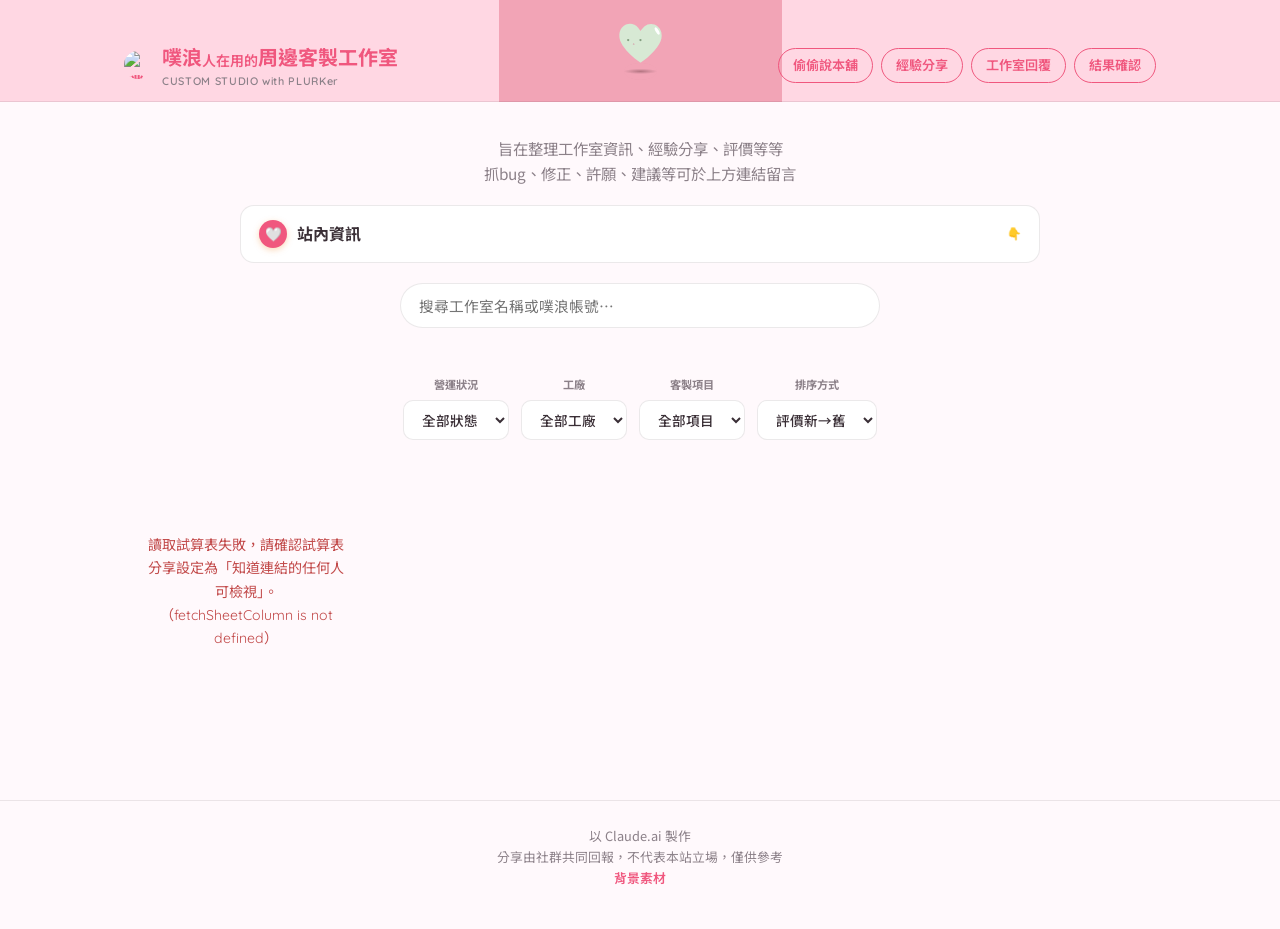
==== commit b069c452: "Add files via upload" ====
--- a/index.html
+++ b/index.html
@@ -36,6 +36,7 @@
     <nav class="header-nav">
       <a class="nav-back" href="https://www.plurk.com/p/3iwsb1k1ce" target="_blank" rel="noopener">偷偷說本舖</a>
       <a class="nav-back" href="https://forms.gle/vKrqEjvEFRfstep89" target="_blank" rel="noopener">經驗分享</a>
+      <a class="nav-back" href="https://forms.gle/ugFU3XaZQA4m3Rti9" target="_blank" rel="noopener">工作室回覆</a>
       <a class="nav-back" href="https://docs.google.com/spreadsheets/d/1fpoLejfAJz6bQwAPA4xwTzQzW21Y-5ABPT1f-vaGwsQ/edit?gid=329307325#gid=329307325" target="_blank" rel="noopener">結果確認</a>
     </nav>
   </div>
@@ -44,29 +45,54 @@
 <main class="wrap">
   <section class="hero">
     <p>旨在整理工作室資訊、經驗分享、評價等等</br>
-      抓bug、修正、許願、建議等可於上方連結留言</p>
+      抓bug、修正、許願、建議等可於上方連結留言</br>
+    </p>
 
-    <details class="changelog-details">
-      <summary class="changelog-summary">
-        <span class="changelog-dot"></span>
-        <span>使用說明</span>
-        <span class="changelog-arrow">👇</span>
+
+    
+    <details class="info-details">
+      <summary class="info-summary">
+        <span class="usage-icon">🤍</span>
+        <span>站內資訊</span>
+        <span class="info-arrow">👇</span>
       </summary>
-      <div class="changelog-content" id="usageContent">
-        <div class="spinner" style="width:20px; height:20px; margin:10px auto;"></div>
-        <p style="text-align:center; font-size:0.85rem; color:var(--ink-soft);">說明載入中...</p>
+
+      <div class="info-tabs" role="tablist">
+        <button type="button" class="info-tab is-active" data-tab="usage">使用說明</button>
+        <button type="button" class="info-tab" data-tab="changelog">更新日誌</button>
+        <button type="button" class="info-tab" data-tab="credits">前人種樹</button>
       </div>
-    </details>
 
-    <details class="changelog-details">
-      <summary class="changelog-summary">
-        <span class="changelog-dot"></span>
-        <span>更新日誌</span>
-        <span class="changelog-arrow">👇</span>
-      </summary>
-      <div class="changelog-content" id="changelogContent">
-        <div class="spinner" style="width:20px; height:20px; margin:10px auto;"></div>
-        <p style="text-align:center; font-size:0.85rem; color:var(--ink-soft);">日誌載入中...</p>
+      <div class="info-panel is-active" data-panel="usage">
+        <div class="usage-content" id="usageContent">
+          <div class="spinner" style="width:20px; height:20px; margin:10px auto;"></div>
+          <p style="text-align:center; font-size:0.85rem; color:var(--ink-soft);">說明載入中...</p>
+        </div>
+      </div>
+
+      <div class="info-panel" data-panel="changelog">
+        <div class="changelog-content" id="changelogContent">
+          <div class="spinner" style="width:20px; height:20px; margin:10px auto;"></div>
+          <p style="text-align:center; font-size:0.85rem; color:var(--ink-soft);">日誌載入中...</p>
+        </div>
+      </div>
+
+      <div class="info-panel" data-panel="credits">
+        <div class="credits-content">
+          <div class="credits-list">
+            <div class="credits-item">
+               <span class="credits-name">本區收錄內容皆經原發文者同意授權分享！</span>
+            </div>
+            <div class="credits-item">
+              <a class="review-link-btn" href="https://www.plurk.com/p/mrlx2d" target="_blank" rel="noopener">印刷廠印製經驗分享噗（2018～）</a>
+              <span class="credits-name">感謝<a class="" href="https://www.plurk.com/imustaT">巽@imustaT</a>的分享！</span>
+            </div>
+            <div class="credits-item">
+              <a class="review-link-btn" href="https://www.plurk.com/p/mrlx2d" target="_blank" rel="noopener">印刷廠印製經驗分享噗（2018～）</a>
+              <span class="credits-name">感謝<a class="" href="https://www.plurk.com/imustaT">巽@imustaT</a>的分享！</span>
+            </div>
+          </div>
+        </div>
       </div>
     </details>
 
@@ -74,6 +100,16 @@
       <input type="text" id="searchInput" placeholder="搜尋工作室名稱或噗浪帳號…">
     </div>
   </section>
+
+  <script>
+    document.querySelectorAll('.info-tab').forEach(function (tab) {
+      tab.addEventListener('click', function () {
+        var target = tab.dataset.tab;
+        document.querySelectorAll('.info-tab').forEach(function (t) { t.classList.toggle('is-active', t === tab); });
+        document.querySelectorAll('.info-panel').forEach(function (p) { p.classList.toggle('is-active', p.dataset.panel === target); });
+      });
+    });
+  </script>
 
   <section class="filters">
     <div class="filter-group">
--- a/assets/css/style.css
+++ b/assets/css/style.css
@@ -31,7 +31,7 @@
   background: var(--bg);
   color: var(--ink);
   font-family: var(--font-body);
-  e-height: 1.65;
+  line-height: 1.65;
   min-height:100vh;
 }
 a{ color: inherit; text-decoration: none; }
@@ -61,7 +61,7 @@
   background-size: auto 200px;
   background-position: center ;
   backdrop-filter: blur(6px);
-  border-bottom: 1px solid var(--e);
+  border-bottom: 1px solid var(--line);
 }
 
 
@@ -105,7 +105,7 @@
 
 .search-box{ display:flex; gap:10px; width: 100%; max-width: min(90%, 480px); margin: 0 auto; }
 .search-box input{
-  flex:1; border: 1px solid var(--e); background: var(--surface);
+  flex:1; border: 1px solid var(--line); background: var(--surface);
   border-radius: 999px; padding: 11px 18px; font-size: .92rem; color: var(--ink);
   outline:none; transition: border-color .15s, box-shadow .15s;
 }
@@ -401,8 +401,8 @@
   .studio-hero-info .charm-plurk, .studio-hero-info .badge-row{ justify-content:center; text-align:center; }
 }
 
-/* ===================== 更新日誌 (Changelog) ===================== */
-.changelog-details{
+/* ===================== 站內資訊 (使用說明／更新日誌／前人種樹，共用一個摺疊區塊) ===================== */
+.info-details{
   background: var(--surface);
   border: 1px solid var(--line);
   border-radius: var(--radius-md);
@@ -411,32 +411,106 @@
   width: 100%;
   max-width: min(90%, 800px);
   text-align: left;
-}
-.changelog-summary{
+  transition: box-shadow .2s ease;
+}
+.info-details[open]{ box-shadow: 0 6px 20px var(--shadow); }
+.info-summary{
   display: flex;
   align-items: center;
-  padding: 13px 18px;
-  font-weight: 600;
+  gap: 10px;
+  padding: 14px 18px;
+  font-weight: 700;
+  font-family: var(--font-display);
+  font-size: 1rem;
+  color: var(--ink);
   cursor: pointer;
   user-select: none;
   list-style: none;
 }
-.changelog-summary::-webkit-details-marker{ display: none; }
-.changelog-dot{
-  width: 7px; height: 7px;
-  background-color: var(--accent);
-  border-radius: 50%;
-  margin-right: 10px;
-}
-.changelog-arrow{
+.info-summary::-webkit-details-marker{ display: none; }
+.info-arrow{
   margin-left: auto;
   font-size: 0.72rem;
   color: var(--ink-soft);
   transition: transform 0.2s ease;
 }
-.changelog-details[open] .changelog-arrow{ transform: rotate(180deg); }
+.info-details[open] .info-arrow{ transform: rotate(180deg); }
+
+.info-tabs{
+  display: flex;
+  gap: 4px;
+  padding: 0 14px;
+  border-top: 1px solid var(--line);
+  background: var(--bg-soft, rgba(0,0,0,.02));
+}
+.info-tab{
+  appearance: none;
+  border: none;
+  background: transparent;
+  font-family: inherit;
+  font-size: .82rem;
+  font-weight: 600;
+  color: var(--ink-soft);
+  padding: 10px 12px;
+  cursor: pointer;
+  border-bottom: 2px solid transparent;
+  transition: color .15s ease, border-color .15s ease;
+}
+.info-tab:hover{ color: var(--ink); }
+.info-tab.is-active{ color: var(--accent); border-bottom-color: var(--accent); }
+
+.info-panel{ display: none; }
+.info-panel.is-active{ display: block; }
+
+.usage-icon{
+  width: 28px; height: 28px;
+  border-radius: 50%;
+  background: var(--accent);
+  color: #fff;
+  font-size: .85rem;
+  display: flex; align-items: center; justify-content: center;
+  flex-shrink: 0;
+  box-shadow: 0 2px 6px rgba(242,144,58,.35);
+}
+.usage-content{
+  padding: 18px;
+  max-height: 280px;
+  overflow-y: auto;
+  background: var(--surface);
+}
+.usage-content::-webkit-scrollbar{ width: 6px; }
+.usage-content::-webkit-scrollbar-track{ background: transparent; }
+.usage-content::-webkit-scrollbar-thumb{ background: var(--accent-soft); border-radius: 99px; }
+
+.usage-line{
+  display: flex;
+  align-items: flex-start;
+  gap: 10px;
+  margin-bottom: 10px;
+}
+.usage-line:last-child{ margin-bottom: 0; }
+.usage-line-num{
+  flex-shrink: 0;
+  width: 20px; height: 20px;
+  margin-top: 1px;
+  border-radius: 50%;
+  background: var(--accent-soft);
+  color: var(--accent);
+  font-family: var(--font-mono);
+  font-weight: 700;
+  font-size: .68rem;
+  display: flex; align-items: center; justify-content: center;
+}
+.usage-line-text{
+  margin: 0;
+  font-size: .86rem;
+  color: var(--ink-soft);
+  line-height: 1.55;
+}
+.usage-line-text a{ color: var(--accent); border-bottom: 1px solid var(--accent); word-break: break-all; }
+
+/* ---- 更新日誌內容（放在 info-panel 內） ---- */
 .changelog-content{
-  border-top: 1px solid var(--line);
   padding: 18px;
   max-height: 280px;
   overflow-y: auto;
@@ -456,3 +530,27 @@
 }
 .changelog-text{ font-size: 0.86rem; color: var(--ink-soft); line-height: 1.55; }
 .changelog-text a{ color: var(--accent); border-bottom: 1px solid var(--accent); word-break: break-all; }
+
+/* ---- 前人種樹內容（放在 info-panel 內） ---- */
+.credits-content{
+  padding: 18px;
+  max-height: 280px;
+  overflow-y: auto;
+}
+.credits-content::-webkit-scrollbar{ width: 6px; }
+.credits-content::-webkit-scrollbar-track{ background: transparent; }
+.credits-content::-webkit-scrollbar-thumb{ background: var(--accent-soft); border-radius: 99px; }
+
+.credits-list{ display: flex; flex-direction: column; gap: 12px; }
+.credits-item{
+  display: flex;
+  align-items: center;
+  gap: 12px;
+  flex-wrap: wrap;
+}
+.credits-item:first-child{
+  border-bottom: 1px solid var(--line);
+  padding-bottom: 12px;
+}
+.credits-name{ font-size: 0.86rem; color: var(--ink-soft); }
+.credits-name a{ color: var(--accent); border-bottom: 1px solid var(--accent); }
